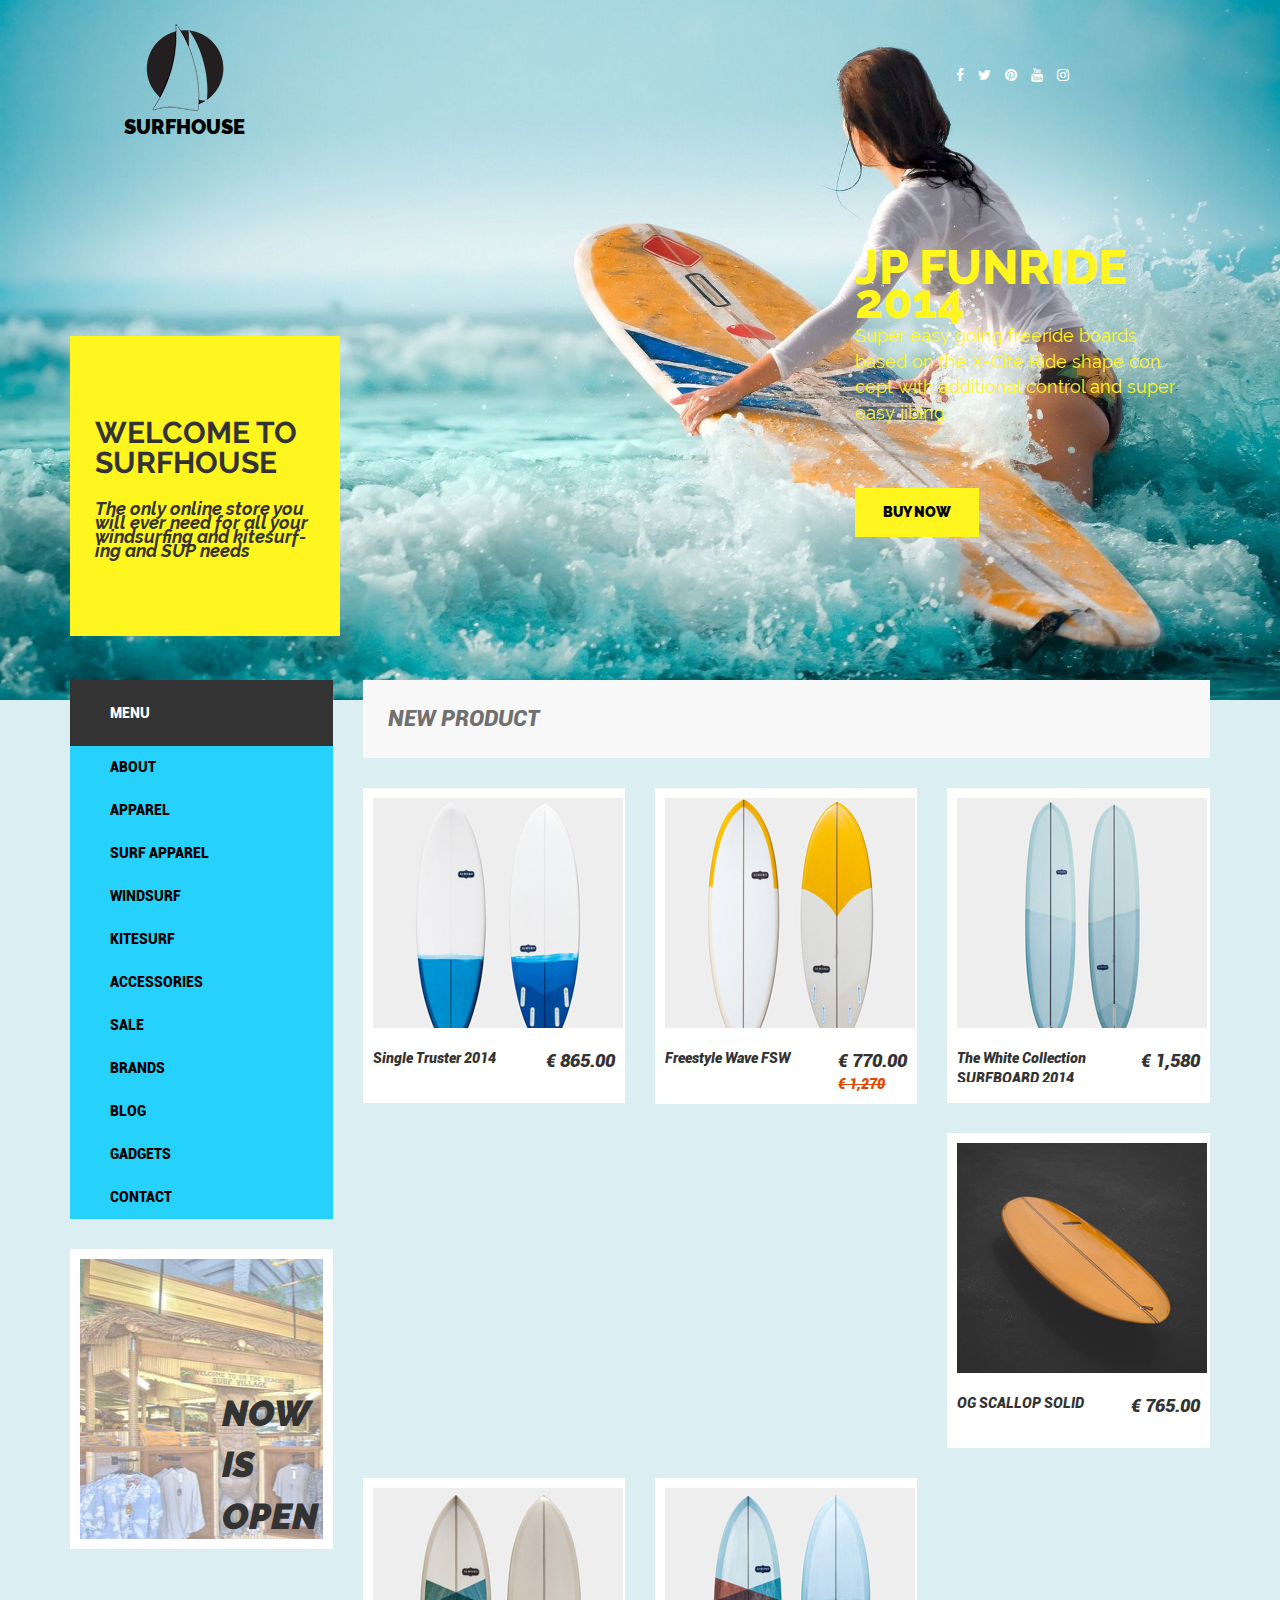
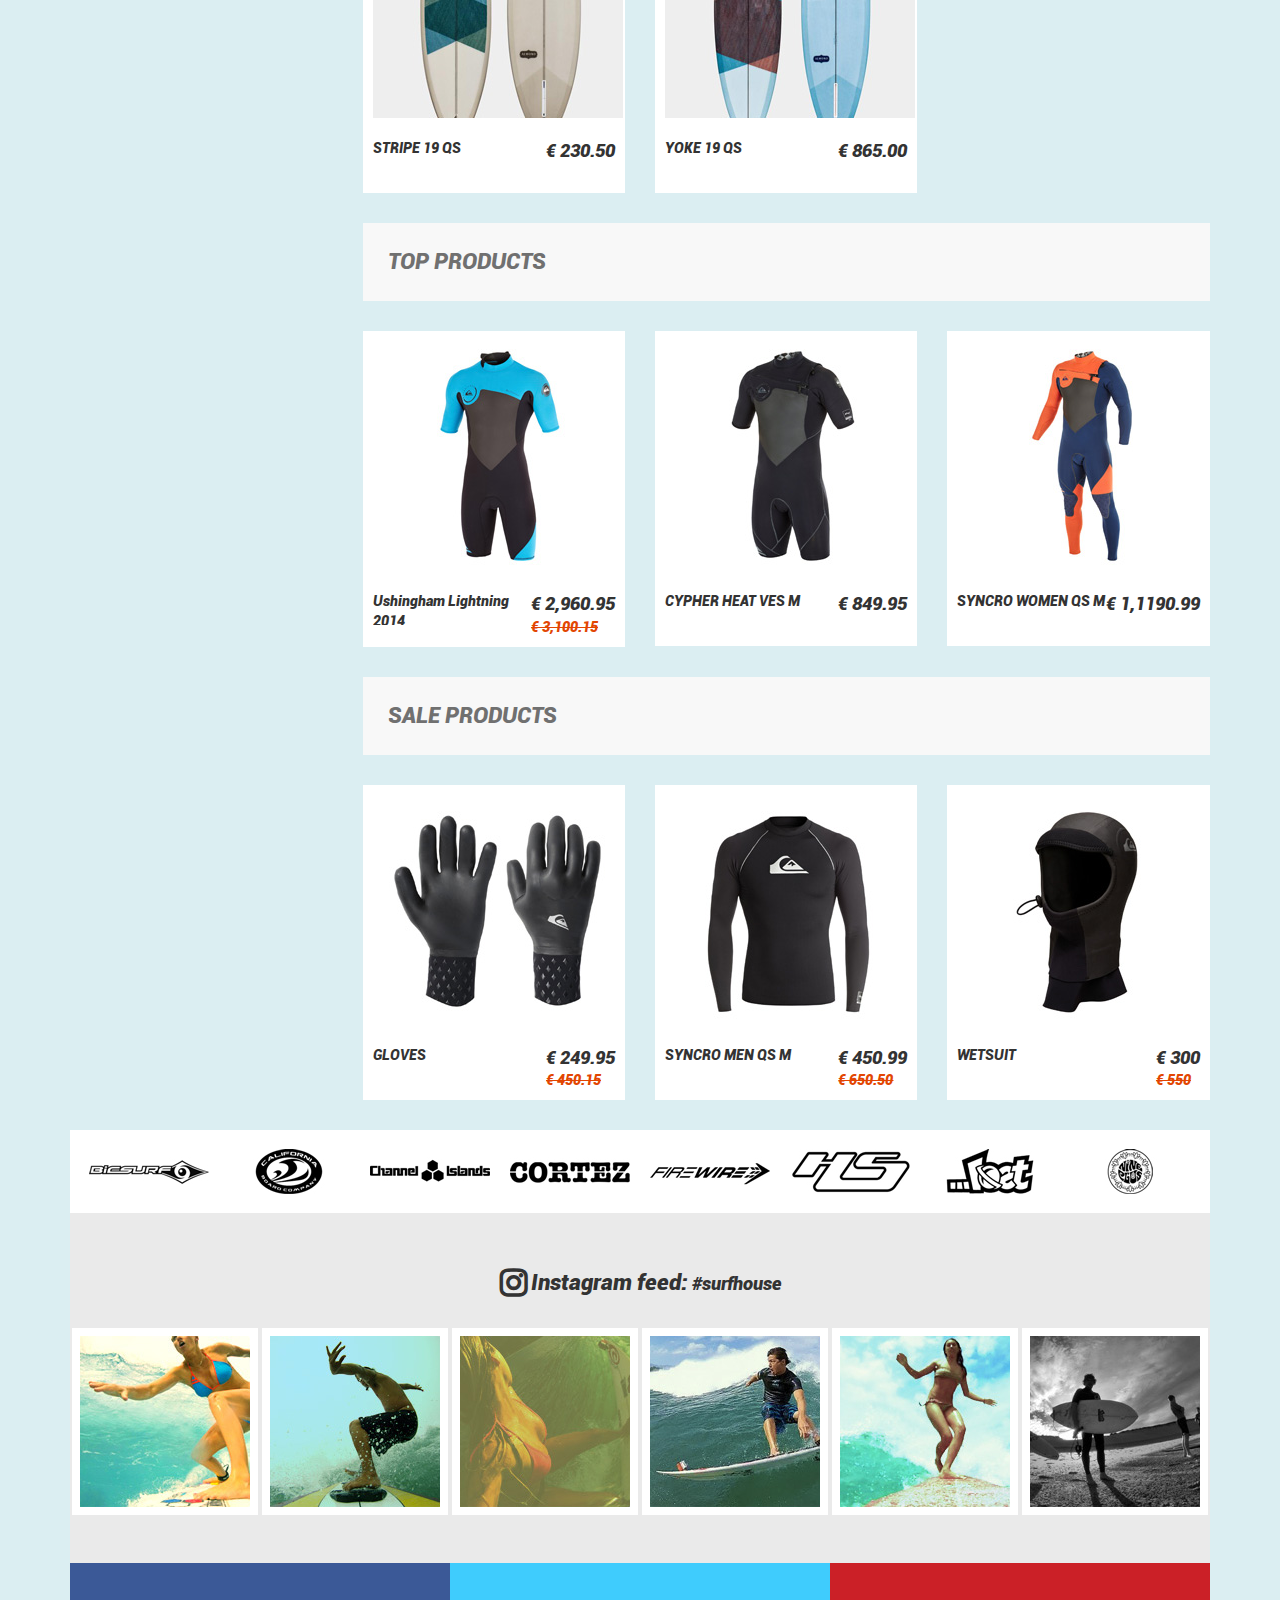
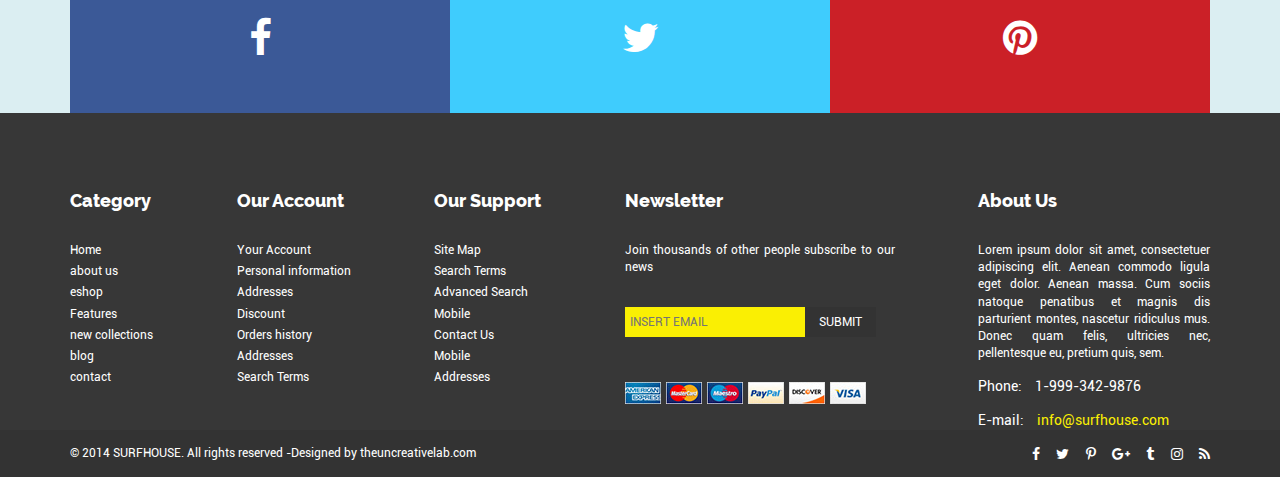
==== adaptivshop/index.html @ e206c1fe "Верстка с использованием бутстрапа и less." ====
<!DOCTYPE html>
<html lang="en">
<head>
    <meta charset="UTF-8">
    <meta name="viewport" content="width=device-width, initial-scale=1, shrink-to-fit=no">
    <title>Магазин серфинга</title>
    <link rel="stylesheet" href="packages/font-awesome-4.7.0/css/font-awesome.min.css">
    <link rel="stylesheet" href="packages/bootstrap-3.3.7-dist/css/bootstrap.min.css">
    <link rel="stylesheet" href="styles/style.css">
</head>
<body>
    <header>
        <div class="container">
            <nav class="navbar navbar-inverse xsNavBar visible-xs">
            <div class="container-fluid">
                <!-- Brand and toggle get grouped for better mobile display -->
                <div class="navbar-header">
                    <button type="button" class="navbar-toggle collapsed" data-toggle="collapse" data-target="#bs-example-navbar-collapse-1" aria-expanded="false">
                        <span class="sr-only">Toggle navigation</span>
                        <span class="icon-bar"></span>
                        <span class="icon-bar"></span>
                        <span class="icon-bar"></span>
                    </button>
                    <a class="navbar-brand xsLogo" href="#">Surfhouse</a>
                </div>

                <!-- Collect the nav links, forms, and other content for toggling -->
                <div class="collapse navbar-collapse" id="bs-example-navbar-collapse-1">
                    <ul class="nav navbar-nav">
                        <li><a href="#">About</a></li>
                        <li><a href="#">Apparel</a></li>
                        <li><a href="#">Surf Apparel</a></li>
                        <li><a href="#">Windsurf</a></li>
                        <li><a href="#">Kitesurf</a></li>
                        <li><a href="#">Accessories</a></li>
                        <li><a href="#">Sale</a></li>
                        <li><a href="#">Brands</a></li>
                        <li><a href="#">Blog</a></li>
                        <li><a href="#">Gadgets</a></li>
                        <li><a href="#">Contact</a></li>
                    </ul>
                </div><!-- /.navbar-collapse -->
            </div><!-- /.container-fluid -->
        </nav>
            <a href="#" class="logo hidden-xs">Surfhouse</a>
            <div class="welcome">
                <div class="welcomeTitle">Welcome to surfhouse</div>
                <div class="welcomeText">
                    The only online store you<br>
                    will ever need for all your<br>
                    windsurfing and kitesurf-<br>
                    ing and SUP needs
                </div>
            </div>
            <div class="headerSocials">
                <i class="fa fa-facebook"></i>
                <i class="fa fa-twitter"></i>
                <i class="fa fa-pinterest"></i>
                <i class="fa fa-youtube"></i>
                <i class="fa fa-instagram"></i>
            </div>
            <div class="funride">
                <div class="funrideHeader">
                    Jp Funride<br>
                    2014
                </div>
                <div class="funrideShortDescription">
                    Super easy going freeride boards<br>
                    based on the X-Cite Ride shape con<br>
                    cept with additional control and super<br>
                    easy jibing.
                </div>
                <a class="funrideBuyBtn" href="#">Buy now</a>
            </div>
        </div>
    </header>
    <div class="container content">
        <div class="row">
            <div class="col-lg-3 col-md-4 hidden-xs">
            <ul class="main_menu">
                <li><a href="#">Menu</a></li>
                <li><a href="#">About</a></li>
                <li><a href="#">Apparel</a></li>
                <li><a href="#">Surf Apparel</a></li>
                <li><a href="#">Windsurf</a></li>
                <li><a href="#">Kitesurf</a></li>
                <li><a href="#">Accessories</a></li>
                <li><a href="#">Sale</a></li>
                <li><a href="#">Brands</a></li>
                <li><a href="#">Blog</a></li>
                <li><a href="#">Gadgets</a></li>
                <li><a href="#">Contact</a></li>
            </ul>
            <div class="banner">
                <div class="bannerInside">
                            <span>Now<br>
                                is<br>
                                open</span>
                </div>
            </div>
        </div>
            <div class="col-lg-9 col-md-8 col-sm-8">
                <div class="productHeader">New product</div>
                <div class="row">
                    <div class="col-lg-4 col-md-6 productUnitCol">
                        <div class="productUnit">
                            <div class="productUnitImg">
                                <img src="./images/products/surf1.jpg">
                            </div>
                            <div class="nameAndPrice">
                                <div class="productName">
                                    Single Truster 2014
                                </div>
                                <div class="productPrice">
                                    <div class="newPrice">&euro;&nbsp;865.00</div>
                                </div>
                            </div>
                        </div>
                    </div>
                    <div class="col-lg-4 col-md-6 productUnitCol">
                        <div class="productUnit">
                            <div class="productUnitImg">
                                <img src="./images/products/surf2.jpg">
                            </div>
                            <div class="nameAndPrice">
                                <div class="productName">
                                    Freestyle Wave FSW
                                </div>
                                <div class="productPrice">
                                    <div class="newPrice">&euro;&nbsp;770.00</div>
                                    <div class="oldPrice">&euro;&nbsp;1,270</div>
                                </div>
                            </div>
                        </div>
                    </div>
                    <div class="col-lg-4 col-md-6 productUnitCol">
                        <div class="productUnit">
                            <div class="productUnitImg">
                                <img src="./images/products/surf3.jpg">
                            </div>
                            <div class="nameAndPrice">
                                <div class="productName">
                                    The White Collection SURFBOARD 2014
                                </div>
                                <div class="productPrice">
                                    <div class="newPrice">&euro;&nbsp;1,580</div>
                                </div>
                            </div>
                        </div>
                    </div>
                    <div class="col-lg-4 col-md-6 productUnitCol">
                        <div class="productUnit">
                            <div class="productUnitImg">
                                <img src="./images/products/surf4.jpg">
                            </div>
                            <div class="nameAndPrice">
                                <div class="productName">
                                    OG SCALLOP SOLID
                                </div>
                                <div class="productPrice">
                                    <div class="newPrice">&euro;&nbsp;765.00</div>
                                </div>
                            </div>
                        </div>
                    </div>
                    <div class="col-lg-4 col-md-6 productUnitCol">
                        <div class="productUnit">
                            <div class="productUnitImg">
                                <img src="./images/products/surf5.jpg">
                            </div>
                            <div class="nameAndPrice">
                                <div class="productName">
                                    STRIPE 19 QS
                                </div>
                                <div class="productPrice">
                                    <div class="newPrice">&euro;&nbsp;230.50</div>
                                </div>
                            </div>
                        </div>
                    </div>
                    <div class="col-lg-4 col-md-6 productUnitCol">
                        <div class="productUnit">
                            <div class="productUnitImg">
                                <img src="./images/products/surf6.jpg">
                            </div>
                            <div class="nameAndPrice">
                                <div class="productName">
                                    YOKE 19 QS
                                </div>
                                <div class="productPrice">
                                    <div class="newPrice">&euro;&nbsp;865.00</div>
                                </div>
                            </div>
                        </div>
                    </div>
                </div>
                <div class="productHeader">Top products</div>
                <div class="row">
                    <div class="col-lg-4 col-md-6 productUnitCol">
                        <div class="productUnit">
                            <div class="productUnitImg">
                                <img src="./images/products/springsuit1.jpg">
                            </div>
                            <div class="nameAndPrice">
                                <div class="productName">
                                    Ushingham Lightning 2014
                                </div>
                                <div class="productPrice">
                                    <div class="newPrice">&euro;&nbsp;2,960.95</div>
                                    <div class="oldPrice">&euro;&nbsp;3,100.15</div>
                                </div>
                            </div>
                        </div>
                    </div>
                    <div class="col-lg-4 col-md-6 productUnitCol">
                        <div class="productUnit">
                            <div class="productUnitImg">
                                <img src="./images/products/springsuit2.jpg">
                            </div>
                            <div class="nameAndPrice">
                                <div class="productName">
                                    CYPHER HEAT VES M
                                </div>
                                <div class="productPrice">
                                    <div class="newPrice">&euro;&nbsp;849.95</div>
                                </div>
                            </div>
                        </div>
                    </div>
                    <div class="col-lg-4 col-md-6 productUnitCol">
                        <div class="productUnit">
                            <div class="productUnitImg">
                                <img src="./images/products/springsuit3.jpg">
                            </div>
                            <div class="nameAndPrice">
                                <div class="productName">
                                    SYNCRO WOMEN QS M
                                </div>
                                <div class="productPrice">
                                    <div class="newPrice">&euro;&nbsp;1,1190.99</div>
                                </div>
                            </div>
                        </div>
                    </div>
                </div>
                <div class="productHeader">Sale products</div>
                <div class="row">
                    <div class="col-lg-4 col-md-6 productUnitCol">
                        <div class="productUnit">
                            <div class="productUnitImg">
                                <img src="./images/products/gloves.jpg">
                            </div>
                            <div class="nameAndPrice">
                                <div class="productName">
                                    GLOVES
                                </div>
                                <div class="productPrice">
                                    <div class="newPrice">&euro;&nbsp;249.95</div>
                                    <div class="oldPrice">&euro;&nbsp;450.15</div>
                                </div>
                            </div>
                        </div>
                    </div>
                    <div class="col-lg-4 col-md-6 productUnitCol">
                        <div class="productUnit">
                            <div class="productUnitImg">
                                <img src="./images/products/rashguard.jpg">
                            </div>
                            <div class="nameAndPrice">
                                <div class="productName">
                                    SYNCRO MEN QS M
                                </div>
                                <div class="productPrice">
                                    <div class="newPrice">&euro;&nbsp;450.99</div>
                                    <div class="oldPrice">&euro;&nbsp;650.50</div>
                                </div>
                            </div>
                        </div>
                    </div>
                    <div class="col-lg-4 col-md-6 productUnitCol">
                        <div class="productUnit">
                            <div class="productUnitImg">
                                <img src="./images/products/wetsuit.jpg">
                            </div>
                            <div class="nameAndPrice">
                                <div class="productName">
                                    WETSUIT
                                </div>
                                <div class="productPrice">
                                    <div class="newPrice">&euro;&nbsp;300</div>
                                    <div class="oldPrice">&euro;&nbsp;550</div>
                                </div>
                            </div>
                        </div>
                    </div>
                </div>
            </div>
        </div>
        <div class="row">
            <div class="container-fluid">
                <div class="brands">
                    <img src="./images/brands/Bic-surf.jpg">
                    <img src="./images/brands/CBC.jpg">
                    <img src="./images/brands/Channel-Islands.jpg">
                    <img src="./images/brands/Cortez.jpg">
                    <img src="./images/brands/Firewire.jpg">
                    <img src="./images/brands/Haydenshapes.jpg">
                    <img src="./images/brands/Lost.jpg">
                    <img src="./images/brands/Nine-Plus.jpg">
                </div>
                <div class="istagramFeed">
                    <div class="instagramFeedHeader">
                        <i class="fa fa-instagram"></i>
                            <span>Instagram feed:</span> #surfhouse
                    </div>
                    <div class="instagramFeedImages">
                        <img src="images/instagramFeed/1.jpg" alt="">
                        <img src="images/instagramFeed/2.jpg" alt="">
                        <img src="images/instagramFeed/3.jpg" alt="">
                        <img src="images/instagramFeed/4.jpg" alt="">
                        <img src="images/instagramFeed/5.jpg" alt="">
                        <img src="images/instagramFeed/6.jpg" alt="">
                    </div>
                </div>
                <div class="socialButtons">
                    <a href="#">
                        <i class="fa fa-facebook"></i>
                    </a>
                    <a href="#">
                        <i class="fa fa-twitter"></i>
                    </a>
                    <a href="#">
                        <i class="fa fa-pinterest"></i>
                    </a>
                </div>
            </div>
        </div>
    </div>
    </div>
    <footer>
        <div class="container footerInside">
            <div class="footerColumn">
                <div class="columnHead">
                    Category
                </div>
                <div class="columnLinks">
                    <a href="#">Home</a>
                    <a href="#">about us</a>
                    <a href="#">eshop</a>
                    <a href="#">Features</a>
                    <a href="#">new collections</a>
                    <a href="#">blog</a>
                    <a href="#">contact</a>
                </div>
            </div>
            <div class="footerColumn">
                <div class="columnHead">
                    Our Account
                </div>
                <div class="columnLinks">
                    <a href="#">Your Account</a>
                    <a href="#">Personal information</a>
                    <a href="#">Addresses</a>
                    <a href="#">Discount</a>
                    <a href="#">Orders history</a>
                    <a href="#">Addresses</a>
                    <a href="#">Search Terms</a>
                </div>
            </div>
            <div class="footerColumn">
                <div class="columnHead">
                    Our Support
                </div>
                <div class="columnLinks">
                    <a href="#">Site Map</a>
                    <a href="#">Search Terms</a>
                    <a href="#">Advanced Search</a>
                    <a href="#">Mobile</a>
                    <a href="#">Contact Us</a>
                    <a href="#">Mobile</a>
                    <a href="#">Addresses</a>
                </div>
            </div>
            <div class="footerColumn newsLetter">
                <div class="columnHead">
                    Newsletter
                </div>
                <div class="columnNewsLetter">
                    <div class="newsLetterText">
                        Join thousands of other people subscribe to our news
                    </div>
                    <input type="text" placeholder="INSERT EMAIL">
                    <button>SUBMIT</button>
                    <div class="cardsWrap">
                        <img src="images/paymentMethods/american-express.jpg" alt="">
                        <img src="images/paymentMethods/master-card.jpg" alt="">
                        <img src="images/paymentMethods/maestro.jpg" alt="">
                        <img src="images/paymentMethods/paypal.jpg" alt="">
                        <img src="images/paymentMethods/discover.jpg" alt="">
                        <img src="images/paymentMethods/visa.jpg" alt="">
                    </div>
                </div>
            </div>
            <div class="footerColumn about">
                <div class="columnHead">
                    About Us
                </div>
                <div class="columnAboutUs">
                    <div class="aboutText">
                        Lorem ipsum dolor sit amet, consectetuer adipiscing elit. Aenean commodo
                        ligula eget dolor. Aenean massa. Cum sociis natoque penatibus et magnis dis
                        parturient montes, nascetur ridiculus mus. Donec quam felis, ultricies nec,
                        pellentesque eu, pretium quis, sem.
                    </div>
                    <div class="aboutPhone">
                        <span>Phone:</span> 1-999-342-9876
                    </div>
                    <div class="aboutEmail">
                        <span>E-mail:</span> info@surfhouse.com
                    </div>
                </div>
            </div>
        </div>
        </div>
        <div class="footerCopyrights">
            <div class="container copyrightsInside">
                <div class="footerCopySign">
                    &copy; 2014  SURFHOUSE. All rights reserved <span class="hidden-xs">-</span><br class="visible-xs">Designed by theuncreativelab.com
                </div>
                <div class="footerSocials">
                    <i class="fa fa-facebook"></i>
                    <i class="fa fa-twitter"></i>
                    <i class="fa fa-pinterest-p"></i>
                    <i class="fa fa-google-plus"></i>
                    <i class="fa fa-tumblr"></i>
                    <i class="fa fa-instagram"></i>
                    <i class="fa fa-feed"></i>
                </div>
        </div>
        </div>
    </footer>
    <script src="packages/jquery/jquery-1.12.4.min.js"></script>
    <script src="packages/bootstrap-3.3.7-dist/js/bootstrap.min.js"></script>
</body>
</html>
---- adaptivshop/styles/style.css ----
@font-face {
  font-family: "Raleway Black";
  src: url(../fonts/Raleway-Black.ttf);
}
@font-face {
  font-family: "Raleway Black Italic";
  src: url(../fonts/Raleway-Black-Italic.ttf);
}
@font-face {
  font-family: "Raleway Bold";
  src: url(../fonts/Raleway-Bold.ttf);
}
@font-face {
  font-family: "Raleway Bold Italic";
  src: url(../fonts/Raleway-Bold-Italic.ttf);
}
@font-face {
  font-family: "Raleway Extra Bold";
  src: url(../fonts/Raleway-ExtraBold.ttf);
}
@font-face {
  font-family: "Raleway Regular";
  src: url(../fonts/Raleway-Regular.ttf);
}
@font-face {
  font-family: "Roboto Black";
  src: url(../fonts/Roboto-Black.ttf);
}
@font-face {
  font-family: "Roboto Black Italic";
  src: url(../fonts/Roboto-Black-Italic.ttf);
}
@font-face {
  font-family: "Roboto Bold";
  src: url(../fonts/Roboto-Bold.ttf);
}
@font-face {
  font-family: "Roboto Regular";
  src: url(../fonts/Roboto-Regular.ttf);
}
body {
  margin: 0;
  background: #dbeef2;
}
header {
  width: auto;
  height: 700px;
  background: url('../images/indexBack.jpg');
  background-size: cover;
}
@media all and (min-width: 0) and (max-width: 767px) {
  header {
    height: 835px;
  }
}
header .container {
  position: relative;
}
header .container .navbar-header .navbar-brand .xsLogo {
  font-size: 20px;
  font-family: "Raleway Black", sans-serif;
  text-transform: uppercase;
  color: black;
}
header .container .navbar-header .navbar-brand .xsLogo:hover {
  color: black;
}
header .container .navbar-header .navbar-toqqle a:focus,
header .container .navbar-header .navbar-toqqle a:hover {
  background-color: #fff;
}
header .container .xsNavBar {
  border: none;
  z-index: 1;
  margin: 0 -15px;
}
header .container .logo {
  display: block;
  width: 121px;
  height: 111px;
  position: absolute;
  left: 69px;
  top: 24px;
  background: url(../images/Logo.png) no-repeat center top;
  padding-top: 89px;
  font-size: 20px;
  font-family: "Raleway Black", sans-serif;
  text-transform: uppercase;
  color: black;
}
header .container .logo:hover {
  color: black;
  text-decoration: none;
}
header .container .welcome {
  background-color: #fff51f;
  width: 270px;
  height: 300px;
  position: absolute;
  top: 336px;
  padding: 82px 25px 0 25px;
  box-sizing: border-box;
}
@media all and (min-width: 768px) and (max-width: 991px) {
  header .container .welcome {
    top: 250px;
  }
}
@media all and (min-width: 0) and (max-width: 767px) {
  header .container .welcome {
    top: 111px;
    left: 15px;
  }
}
header .container .welcome .welcomeTitle {
  font-family: "Raleway Bold", sans-serif;
  color: #333333;
  font-size: 30px;
  line-height: 30px;
  text-transform: uppercase;
}
header .container .welcome .welcomeText {
  font-family: "Raleway Bold Italic", sans-serif;
  font-size: 18px;
  line-height: 14px;
  margin-top: 24px;
  color: #333;
}
header .container .headerSocials {
  position: absolute;
  right: 131px;
  top: 50px;
  padding: 15px;
}
header .container .headerSocials a {
  text-decoration: none;
}
header .container .headerSocials i {
  color: #fff;
  margin-right: 10px;
}
@media all and (min-width: 0) and (max-width: 767px) {
  header .container .headerSocials {
    top: 50px;
    left: 15px;
    min-width: 80%;
  }
}
header .container .funride {
  position: absolute;
  right: 50px;
  top: 250px;
}
@media all and (min-width: 0) and (max-width: 767px) {
  header .container .funride {
    left: 15px;
    top: 425px;
  }
}
header .container .funride .funrideHeader {
  font-family: "Raleway Extra Bold", sans-serif;
  color: #fff51f;
  font-size: 48px;
  line-height: 34px;
  text-transform: uppercase;
}
header .container .funride .funrideShortDescription {
  font-family: "Raleway Regular", sans-serif;
  color: #fff51f;
  font-size: 18px;
  margin-top: 5px;
}
header .container .funride .funrideBuyBtn {
  background-color: #fff51f;
  width: 124px;
  height: 49px;
  display: block;
  line-height: 49px;
  text-decoration: none;
  text-align: center;
  font-size: 14px;
  font-family: "Raleway Black", sans-serif;
  text-transform: uppercase;
  color: #000;
  margin-top: 62px;
}
.content {
  margin-top: -20px;
}
@media all and (min-width: 0) and (max-width: 767px) {
  .content {
    margin-top: 0;
  }
}
.content .main_menu {
  background-color: #26d2fc;
  margin: 0;
  padding: 0;
  list-style: none;
}
.content .main_menu li {
  height: 43px;
  width: 100%;
}
.content .main_menu li:first-child {
  height: 66px;
  background: #333;
}
.content .main_menu li:first-child a {
  color: #fff;
  line-height: 66px;
}
.content .main_menu li a {
  display: block;
  height: inherit;
  text-transform: uppercase;
  font-family: "Roboto Black", sans-serif;
  font-size: 14px;
  color: #000;
  text-decoration: none;
  padding: 0 40px;
  box-sizing: border-box;
  line-height: 43px;
}
.content .main_menu li a:hover {
  background-color: #333;
  color: #fff;
}
.content .banner {
  margin-top: 30px;
  height: 300px;
  background: #fff;
  padding: 10px;
  box-sizing: border-box;
}
.content .banner .bannerInside {
  width: 100%;
  height: 100%;
  background: url('../images/store.jpg');
}
.content .banner .bannerInside span {
  font-family: "Raleway Black Italic", sans-serif;
  font-size: 36px;
  text-transform: uppercase;
  position: relative;
  top: 129px;
  left: 142px;
  color: #333;
}
.content .productHeader {
  height: 78px;
  line-height: 78px;
  padding: 0 25px;
  box-sizing: border-box;
  background: #f8f8f8;
  font-family: "Roboto Black Italic", sans-serif;
  font-size: 22px;
  text-transform: uppercase;
  color: #707070;
  margin-bottom: 30px;
}
@media all and (min-width: 0) and (max-width: 767px) {
  .content .productHeader {
    margin-top: 15px;
  }
}
@media all and (min-width: 583px) and (max-width: 767px) {
  .content .productUnitCol {
    width: 50%;
    float: left;
  }
}
.content .productUnit {
  background-color: #ffffff;
  margin-bottom: 30px;
  padding: 10px;
  position: relative;
  box-sizing: border-box;
}
.content .productUnit .productUnitImg {
  width: 100%;
  margin-bottom: 20px;
}
.content .productUnit .nameAndPrice {
  display: flex;
  flex-direction: row;
  justify-content: space-between;
  align-items: flex-start;
  min-height: 45px;
}
.content .productUnit .nameAndPrice .productName {
  width: 155px;
  font-family: "Roboto Black Italic", sans-serif;
  font-size: 14px;
  color: #333;
  float: left;
  max-height: 2.4em;
  overflow: hidden;
  box-sizing: border-box;
}
.content .productUnit .nameAndPrice .productPrice {
  font-family: "Roboto Black Italic", sans-serif;
  color: #333;
}
.content .productUnit .nameAndPrice .newPrice {
  font-size: 18px;
}
.content .productUnit .nameAndPrice .oldPrice {
  color: #e24602;
  font-size: 14px;
  text-decoration: line-through;
}
.content .brands {
  background: #fff;
  display: flex;
  flex-direction: row;
  justify-content: space-between;
  align-items: center;
  padding: 14px;
  box-sizing: border-box;
}
.content .brands img {
  margin: 5px;
}
.content .istagramFeed {
  height: 350px;
  background-color: #eaeaea;
  padding: 50px 0;
  box-sizing: border-box;
}
.content .istagramFeed .instagramFeedHeader {
  width: 100%;
  text-align: center;
  font-size: 18px;
  font-family: "Roboto Black Italic", sans-serif;
}
.content .istagramFeed .instagramFeedHeader i {
  font-size: 32px;
  font-weight: bold;
  position: relative;
  top: 4px;
}
.content .istagramFeed .instagramFeedHeader span {
  font-size: 22px;
}
.content .istagramFeed .instagramFeedImages {
  margin-top: 29px;
  display: flex;
  flex-direction: row;
  justify-content: space-around;
  align-items: center;
}
.content .istagramFeed .instagramFeedImages img {
  padding: 8px;
  background: #fff;
}
.content .socialButtons {
  display: flex;
  flex-direction: row;
  height: 150px;
}
@media all and (min-width: 0) and (max-width: 767px) {
  .content .socialButtons {
    flex-direction: column;
    align-items: stretch;
  }
}
.content .socialButtons a {
  display: flex;
  flex-direction: row;
  justify-content: center;
  align-items: center;
  width: calc(33.33333333%);
  height: inherit;
  text-decoration: none;
  color: #fff;
  font-size: 4rem;
}
@media all and (min-width: 0) and (max-width: 767px) {
  .content .socialButtons a {
    width: auto;
  }
}
.content .socialButtons a:nth-child(1) {
  background-color: #3b5997;
}
.content .socialButtons a:nth-child(2) {
  background-color: #3fccfd;
}
.content .socialButtons a:nth-child(3) {
  background-color: #cb2027;
}
footer {
  min-height: 340px;
  background-color: #373737;
  color: #fff;
  text-align: justify;
}
footer > .container:before,
footer > .container:after {
  display: none;
}
footer .footerInside {
  display: flex;
  flex-direction: row;
  flex-wrap: wrap;
  justify-content: space-between;
  padding-top: 75px;
  box-sizing: border-box;
}
@media all and (min-width: 0) and (max-width: 991px) {
  footer .footerInside .footerColumn {
    flex-grow: 1;
    padding: 10px;
  }
}
@media all and (min-width: 768px) and (max-width: 991px) {
  footer .footerInside .footerColumn:nth-child(1) {
    margin-left: -10px;
  }
}
@media all and (min-width: 768px) and (max-width: 991px) {
  footer .footerInside .footerColumn:nth-child(4) {
    margin-right: -10px;
  }
}
@media all and (min-width: 768px) and (max-width: 991px) {
  footer .footerInside .footerColumn:nth-child(5) {
    margin: 0 -10px;
  }
}
footer .footerInside .footerColumn .columnHead {
  font-family: "Raleway Extra Bold", sans-serif;
  font-size: 18px;
  color: #fff;
  margin-bottom: 28px;
}
footer .footerInside .footerColumn .columnLinks a {
  font-family: "Roboto Regular", sans-serif;
  font-size: 12px;
  color: #fff;
  text-decoration: none;
  display: block;
  margin-bottom: 4px;
}
footer .footerInside .newsLetter {
  width: 270px;
}
footer .footerInside .newsLetter .columnNewsLetter {
  font-family: "Roboto Regular", sans-serif;
  font-size: 12px;
  color: #fff;
}
footer .footerInside .newsLetter .columnNewsLetter .newsLetterText {
  margin-bottom: 31px;
}
footer .footerInside .newsLetter .columnNewsLetter input {
  background-color: #faef03;
  width: 180px;
  height: 30px;
  outline: none;
  border: none;
  padding: 0 5px;
  box-sizing: border-box;
  float: left;
  color: #333;
}
footer .footerInside .newsLetter .columnNewsLetter button {
  width: 71px;
  height: 30px;
  background: #333;
  color: #fff;
  font-family: "Roboto Regular", sans-serif;
  font-size: 12px;
  text-transform: uppercase;
  border: 0;
  outline: none;
}
footer .footerInside .newsLetter .columnNewsLetter button:hover {
  background: #333;
  color: #fff;
  cursor: pointer;
}
footer .footerInside .newsLetter .columnNewsLetter .cardsWrap {
  margin-top: 45px;
}
footer .footerInside .newsLetter .columnNewsLetter .cardsWrap img {
  float: left;
  margin-right: 5px;
}
footer .footerInside .about {
  width: 232px;
  color: #fff;
  font-family: "Roboto Regular", sans-serif;
}
footer .footerInside .about .aboutText {
  font-size: 12px;
  text-align: justify;
}
footer .footerInside .about .aboutPhone {
  font-size: 14px;
  margin-top: 14px;
}
footer .footerInside .about .aboutPhone span {
  margin-right: 10px;
}
footer .footerInside .about .aboutEmail {
  margin-top: 14px;
  color: #faef03;
  font-size: 14px;
}
footer .footerInside .about .aboutEmail span {
  margin-right: 10px;
  color: #fff;
}
.footerCopyrights {
  background: #333;
}
.footerCopyrights .copyrightsInside {
  min-height: 47px;
  color: #fff;
  display: flex;
  flex-direction: row;
  justify-content: space-between;
  align-items: center;
}
@media all and (min-width: 0) and (max-width: 767px) {
  .footerCopyrights .copyrightsInside {
    flex-direction: column;
    justify-content: space-around;
  }
}
.footerCopyrights .copyrightsInside:before,
.footerCopyrights .copyrightsInside:after {
  display: none;
}
.footerCopyrights .copyrightsInside > div {
  min-height: inherit;
}
.footerCopyrights .copyrightsInside .footerCopySign {
  font-size: 12px;
  line-height: 47px;
  font-family: "Roboto Regular", sans-serif;
}
.footerCopyrights .copyrightsInside .footerSocials {
  height: inherit;
  width: 178px;
  display: flex;
  flex-direction: row;
  justify-content: space-between;
  align-items: center;
}
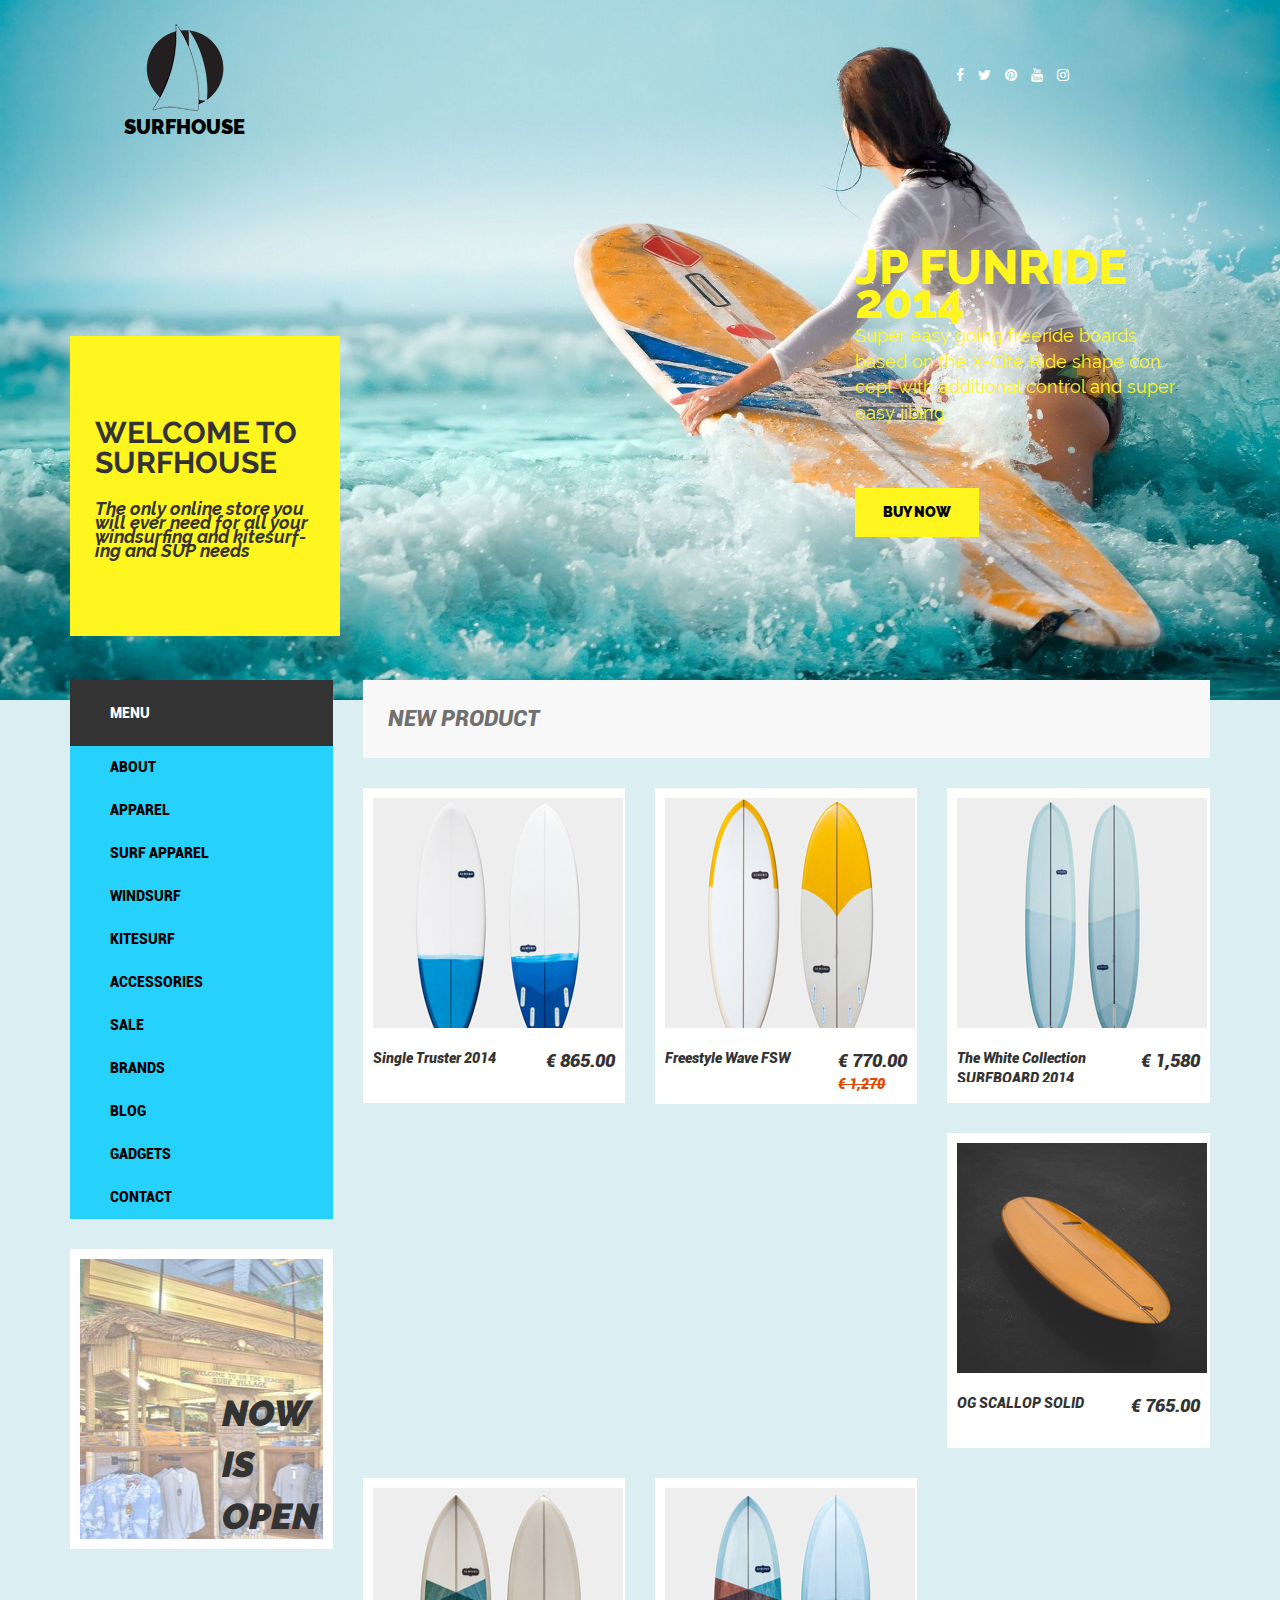
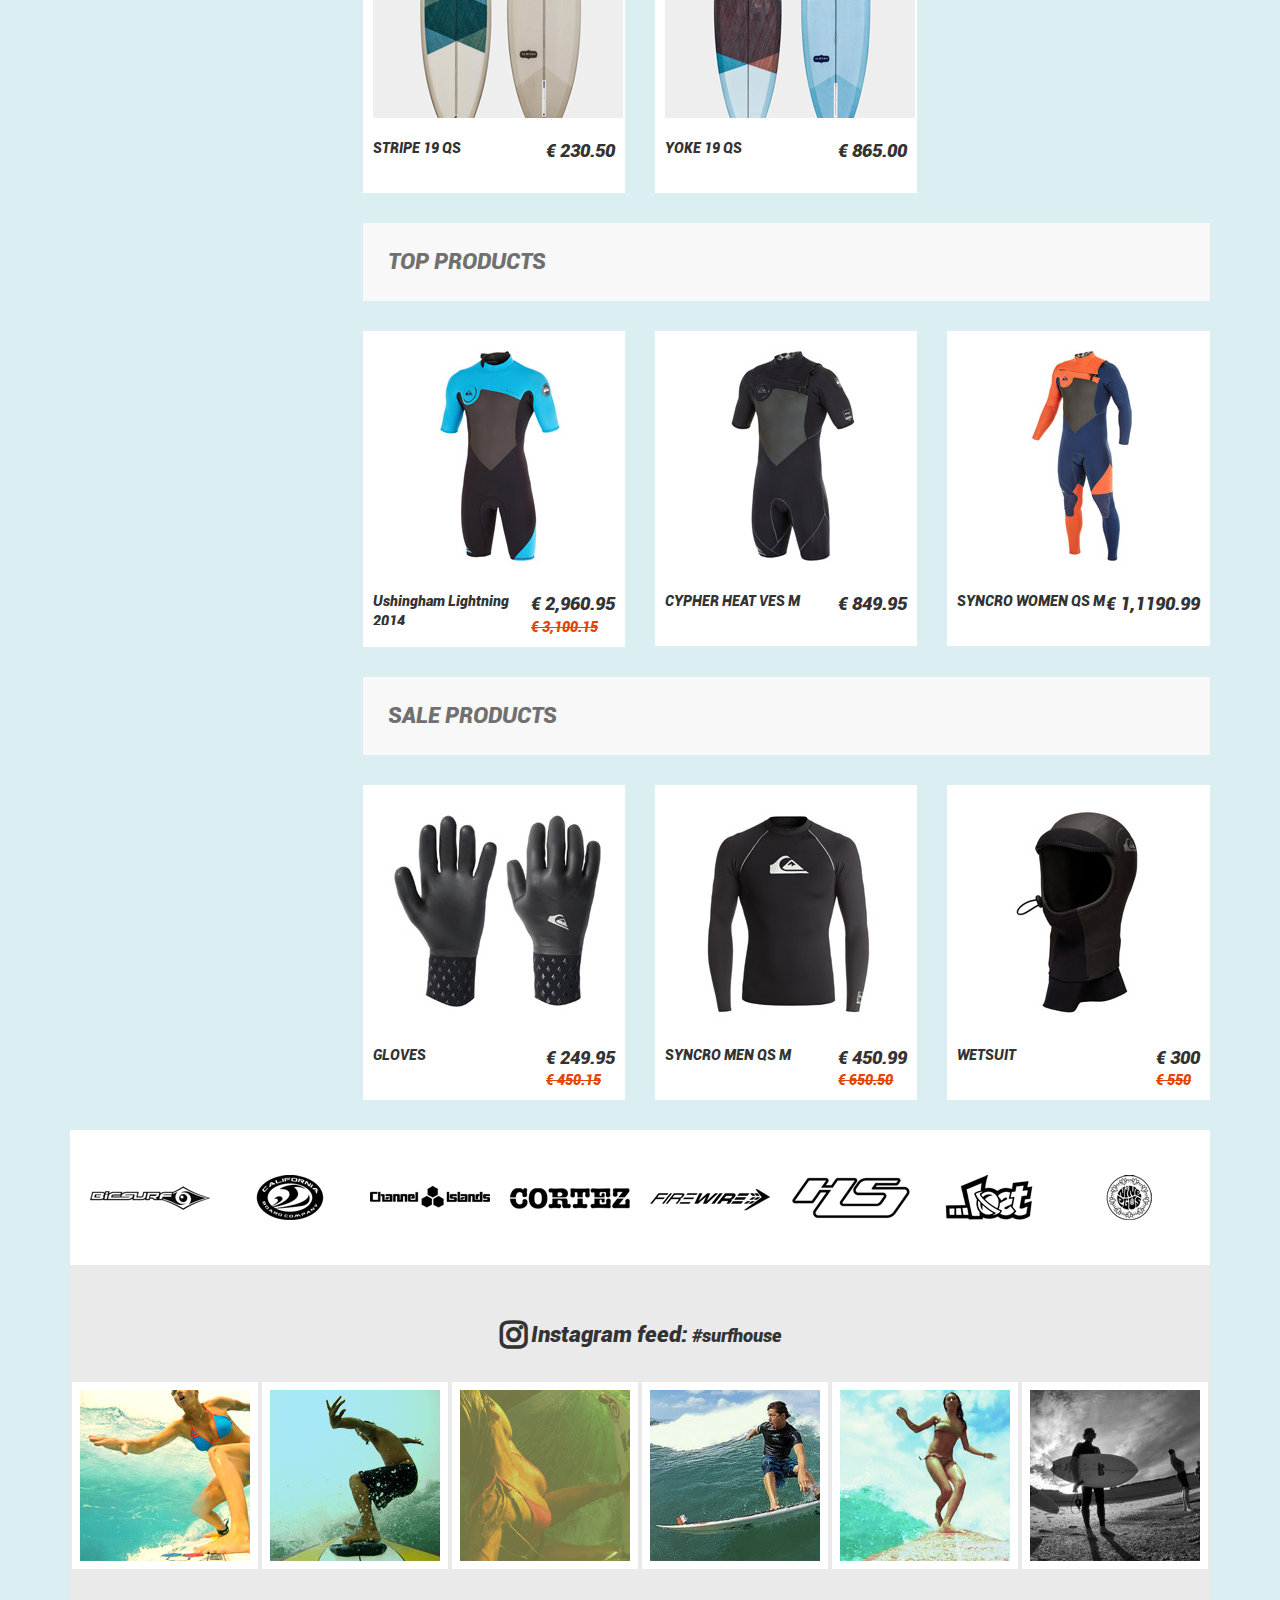
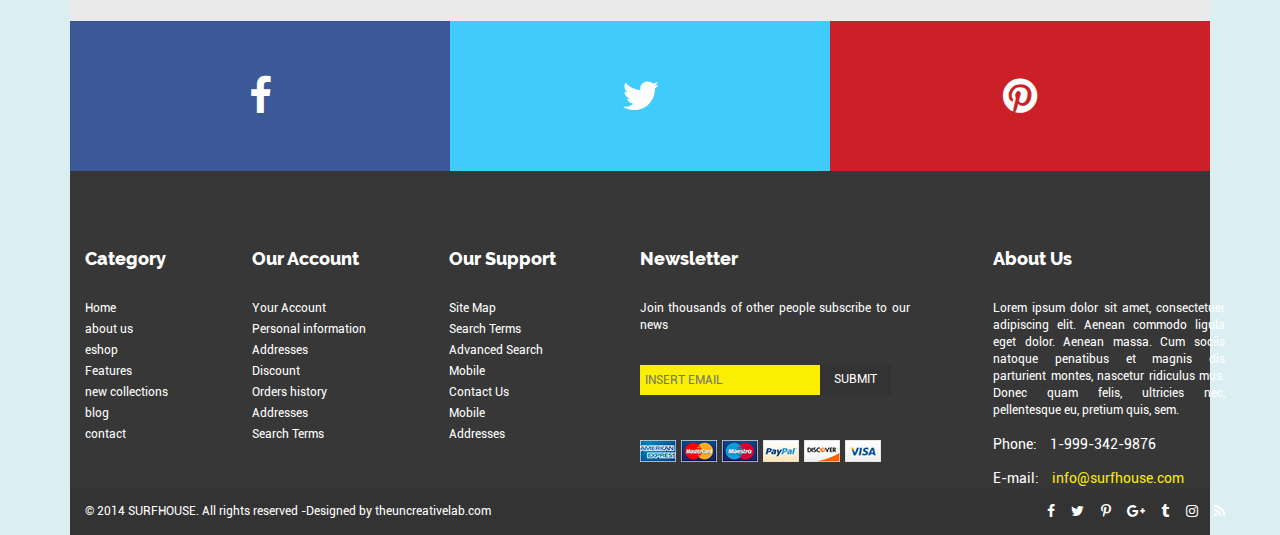
==== commit 02072da2: "Доработал" ====
--- a/adaptivshop/index.html
+++ b/adaptivshop/index.html
@@ -99,7 +99,7 @@
                 </div>
             </div>
         </div>
-            <div class="col-lg-9 col-md-8 col-sm-8">
+            <div class="col-lg-9 col-sm-8">
                 <div class="productHeader">New product</div>
                 <div class="row">
                     <div class="col-lg-4 col-md-6 productUnitCol">
@@ -306,13 +306,13 @@
                     <img src="./images/brands/Firewire.jpg">
                     <img src="./images/brands/Haydenshapes.jpg">
                     <img src="./images/brands/Lost.jpg">
-                    <img src="./images/brands/Nine-Plus.jpg">
+                    <img class="hidden-md" src="images/brands/Nine-Plus.jpg" alt="">
                 </div>
                 <div class="istagramFeed">
                     <div class="instagramFeedHeader">
                         <i class="fa fa-instagram"></i>
                             <span>Instagram feed:</span> #surfhouse
-                    </div>
+                    </div>                    
                     <div class="instagramFeedImages">
                         <img src="images/instagramFeed/1.jpg" alt="">
                         <img src="images/instagramFeed/2.jpg" alt="">
@@ -321,7 +321,7 @@
                         <img src="images/instagramFeed/5.jpg" alt="">
                         <img src="images/instagramFeed/6.jpg" alt="">
                     </div>
-                </div>
+                </div>                    
                 <div class="socialButtons">
                     <a href="#">
                         <i class="fa fa-facebook"></i>
@@ -335,8 +335,8 @@
                 </div>
             </div>
         </div>
-    </div>
-    </div>
+    
+
     <footer>
         <div class="container footerInside">
             <div class="footerColumn">
@@ -421,7 +421,7 @@
                 </div>
             </div>
         </div>
-        </div>
+
         <div class="footerCopyrights">
             <div class="container copyrightsInside">
                 <div class="footerCopySign">
--- a/adaptivshop/styles/style.css
+++ b/adaptivshop/styles/style.css
@@ -99,7 +99,8 @@
   position: absolute;
   top: 336px;
   padding: 82px 25px 0 25px;
-  box-sizing: border-box;
+  -webkit-box-sizing: border-box;
+          box-sizing: border-box;
 }
 @media all and (min-width: 768px) and (max-width: 991px) {
   header .container .welcome {
@@ -219,7 +220,8 @@
   color: #000;
   text-decoration: none;
   padding: 0 40px;
-  box-sizing: border-box;
+  -webkit-box-sizing: border-box;
+          box-sizing: border-box;
   line-height: 43px;
 }
 .content .main_menu li a:hover {
@@ -231,7 +233,8 @@
   height: 300px;
   background: #fff;
   padding: 10px;
-  box-sizing: border-box;
+  -webkit-box-sizing: border-box;
+          box-sizing: border-box;
 }
 .content .banner .bannerInside {
   width: 100%;
@@ -251,7 +254,8 @@
   height: 78px;
   line-height: 78px;
   padding: 0 25px;
-  box-sizing: border-box;
+  -webkit-box-sizing: border-box;
+          box-sizing: border-box;
   background: #f8f8f8;
   font-family: "Roboto Black Italic", sans-serif;
   font-size: 22px;
@@ -275,17 +279,27 @@
   margin-bottom: 30px;
   padding: 10px;
   position: relative;
-  box-sizing: border-box;
+  -webkit-box-sizing: border-box;
+          box-sizing: border-box;
 }
 .content .productUnit .productUnitImg {
   width: 100%;
   margin-bottom: 20px;
 }
 .content .productUnit .nameAndPrice {
-  display: flex;
-  flex-direction: row;
-  justify-content: space-between;
-  align-items: flex-start;
+  display: -webkit-box;
+  display: -ms-flexbox;
+  display: flex;
+  -webkit-box-orient: horizontal;
+  -webkit-box-direction: normal;
+      -ms-flex-direction: row;
+          flex-direction: row;
+  -webkit-box-pack: justify;
+      -ms-flex-pack: justify;
+          justify-content: space-between;
+  -webkit-box-align: start;
+      -ms-flex-align: start;
+          align-items: flex-start;
   min-height: 45px;
 }
 .content .productUnit .nameAndPrice .productName {
@@ -296,7 +310,8 @@
   float: left;
   max-height: 2.4em;
   overflow: hidden;
-  box-sizing: border-box;
+  -webkit-box-sizing: border-box;
+          box-sizing: border-box;
 }
 .content .productUnit .nameAndPrice .productPrice {
   font-family: "Roboto Black Italic", sans-serif;
@@ -311,19 +326,18 @@
   text-decoration: line-through;
 }
 .content .brands {
-  background: #fff;
-  display: flex;
+  background: #ffffff;
+  display: flex;
+  flex-wrap: wrap;
   flex-direction: row;
   justify-content: space-between;
   align-items: center;
-  padding: 14px;
-  box-sizing: border-box;
+  padding: 40px 15px;
 }
 .content .brands img {
   margin: 5px;
 }
 .content .istagramFeed {
-  height: 350px;
   background-color: #eaeaea;
   padding: 50px 0;
   box-sizing: border-box;
@@ -346,30 +360,50 @@
 .content .istagramFeed .instagramFeedImages {
   margin-top: 29px;
   display: flex;
+  flex-wrap: wrap;
   flex-direction: row;
-  justify-content: space-around;
-  align-items: center;
+  justify-content: center;
 }
 .content .istagramFeed .instagramFeedImages img {
   padding: 8px;
-  background: #fff;
+  background: #ffffff;
+  margin: 2px;
 }
 .content .socialButtons {
-  display: flex;
-  flex-direction: row;
+  display: -webkit-box;
+  display: -ms-flexbox;
+  display: flex;
+  -webkit-box-orient: horizontal;
+  -webkit-box-direction: normal;
+      -ms-flex-direction: row;
+          flex-direction: row;
   height: 150px;
 }
 @media all and (min-width: 0) and (max-width: 767px) {
   .content .socialButtons {
-    flex-direction: column;
-    align-items: stretch;
+    -webkit-box-orient: vertical;
+    -webkit-box-direction: normal;
+        -ms-flex-direction: column;
+            flex-direction: column;
+    -webkit-box-align: stretch;
+        -ms-flex-align: stretch;
+            align-items: stretch;
   }
 }
 .content .socialButtons a {
-  display: flex;
-  flex-direction: row;
-  justify-content: center;
-  align-items: center;
+  display: -webkit-box;
+  display: -ms-flexbox;
+  display: flex;
+  -webkit-box-orient: horizontal;
+  -webkit-box-direction: normal;
+      -ms-flex-direction: row;
+          flex-direction: row;
+  -webkit-box-pack: center;
+      -ms-flex-pack: center;
+          justify-content: center;
+  -webkit-box-align: center;
+      -ms-flex-align: center;
+          align-items: center;
   width: calc(33.33333333%);
   height: inherit;
   text-decoration: none;
@@ -401,16 +435,27 @@
   display: none;
 }
 footer .footerInside {
-  display: flex;
-  flex-direction: row;
-  flex-wrap: wrap;
-  justify-content: space-between;
+  display: -webkit-box;
+  display: -ms-flexbox;
+  display: flex;
+  -webkit-box-orient: horizontal;
+  -webkit-box-direction: normal;
+      -ms-flex-direction: row;
+          flex-direction: row;
+  -ms-flex-wrap: wrap;
+      flex-wrap: wrap;
+  -webkit-box-pack: justify;
+      -ms-flex-pack: justify;
+          justify-content: space-between;
   padding-top: 75px;
-  box-sizing: border-box;
+  -webkit-box-sizing: border-box;
+          box-sizing: border-box;
 }
 @media all and (min-width: 0) and (max-width: 991px) {
   footer .footerInside .footerColumn {
-    flex-grow: 1;
+    -webkit-box-flex: 1;
+        -ms-flex-positive: 1;
+            flex-grow: 1;
     padding: 10px;
   }
 }
@@ -461,7 +506,8 @@
   outline: none;
   border: none;
   padding: 0 5px;
-  box-sizing: border-box;
+  -webkit-box-sizing: border-box;
+          box-sizing: border-box;
   float: left;
   color: #333;
 }
@@ -519,15 +565,28 @@
 .footerCopyrights .copyrightsInside {
   min-height: 47px;
   color: #fff;
-  display: flex;
-  flex-direction: row;
-  justify-content: space-between;
-  align-items: center;
+  display: -webkit-box;
+  display: -ms-flexbox;
+  display: flex;
+  -webkit-box-orient: horizontal;
+  -webkit-box-direction: normal;
+      -ms-flex-direction: row;
+          flex-direction: row;
+  -webkit-box-pack: justify;
+      -ms-flex-pack: justify;
+          justify-content: space-between;
+  -webkit-box-align: center;
+      -ms-flex-align: center;
+          align-items: center;
 }
 @media all and (min-width: 0) and (max-width: 767px) {
   .footerCopyrights .copyrightsInside {
-    flex-direction: column;
-    justify-content: space-around;
+    -webkit-box-orient: vertical;
+    -webkit-box-direction: normal;
+        -ms-flex-direction: column;
+            flex-direction: column;
+    -ms-flex-pack: distribute;
+        justify-content: space-around;
   }
 }
 .footerCopyrights .copyrightsInside:before,
@@ -545,8 +604,18 @@
 .footerCopyrights .copyrightsInside .footerSocials {
   height: inherit;
   width: 178px;
-  display: flex;
-  flex-direction: row;
-  justify-content: space-between;
-  align-items: center;
-}
+  display: -webkit-box;
+  display: -ms-flexbox;
+  display: flex;
+  -webkit-box-orient: horizontal;
+  -webkit-box-direction: normal;
+      -ms-flex-direction: row;
+          flex-direction: row;
+  -webkit-box-pack: justify;
+      -ms-flex-pack: justify;
+          justify-content: space-between;
+  -webkit-box-align: center;
+      -ms-flex-align: center;
+          align-items: center;
+}
+/*# sourceMappingURL=style.css.map */